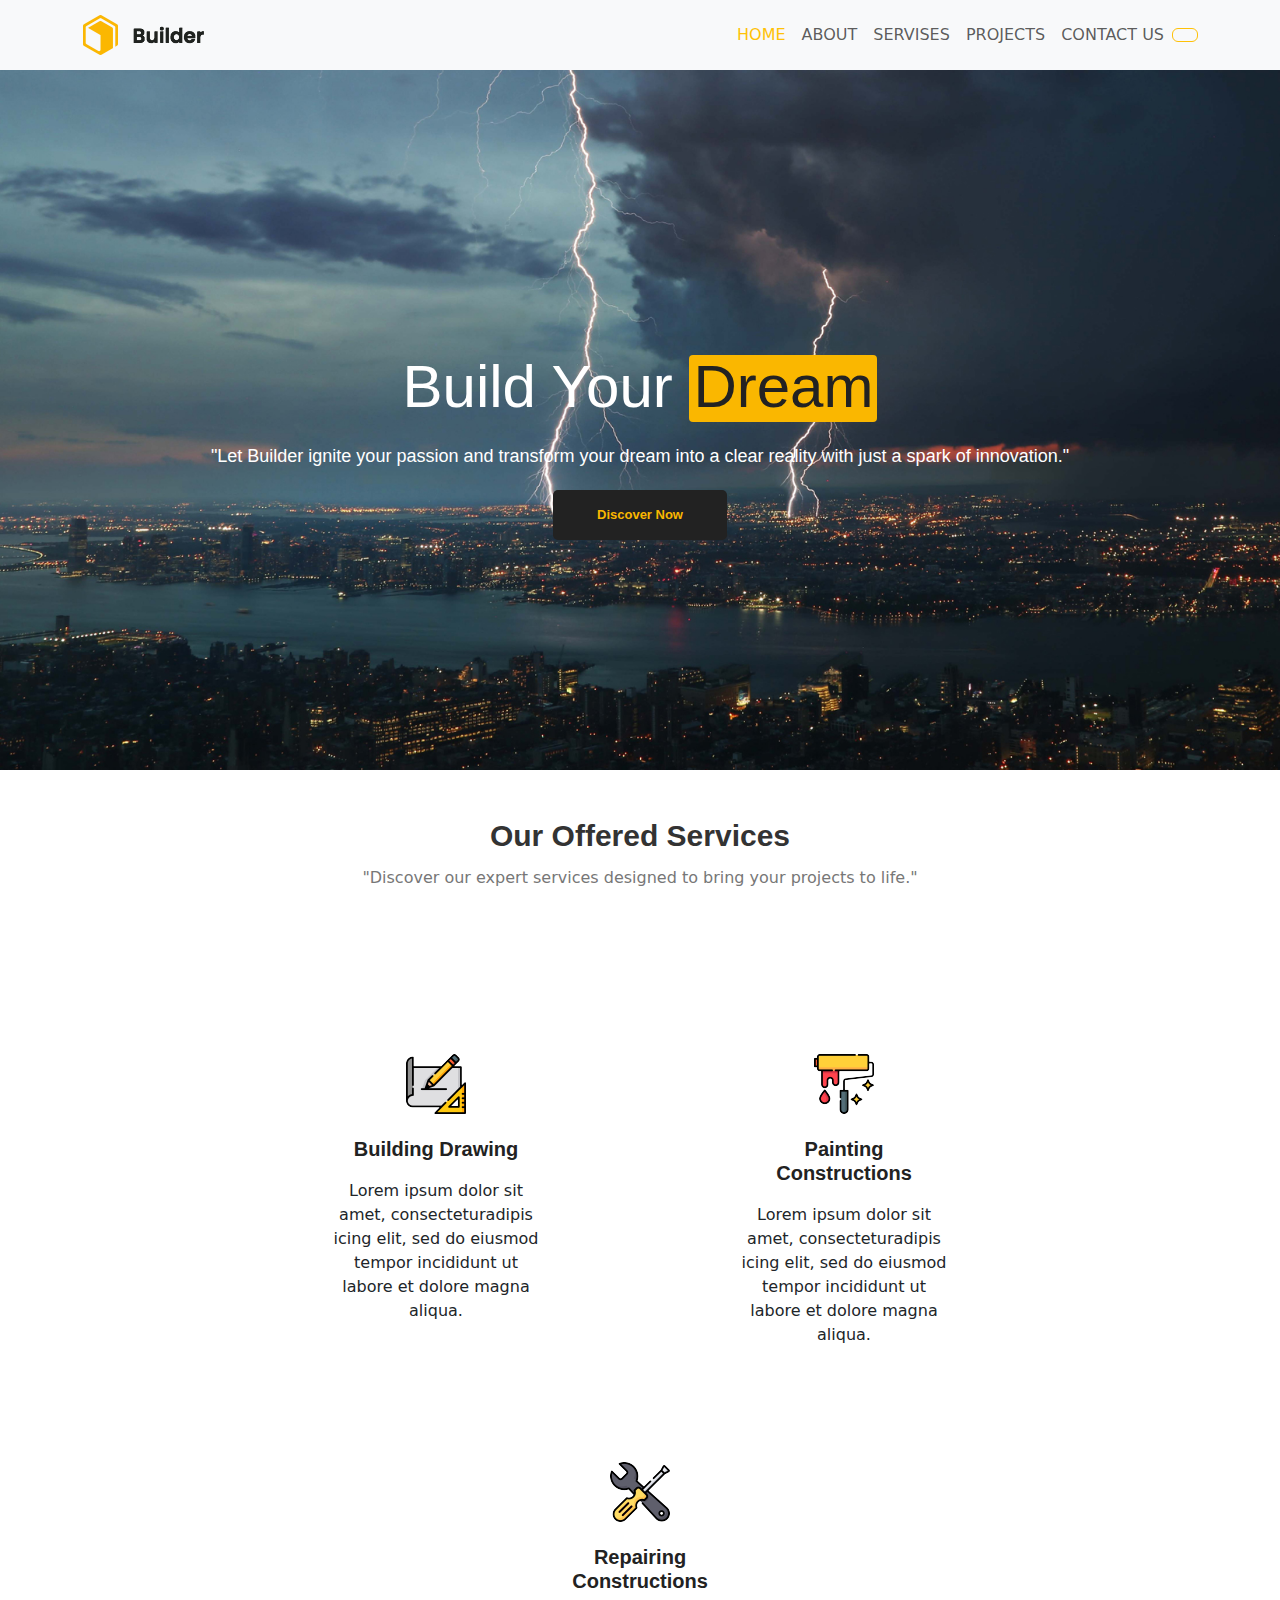
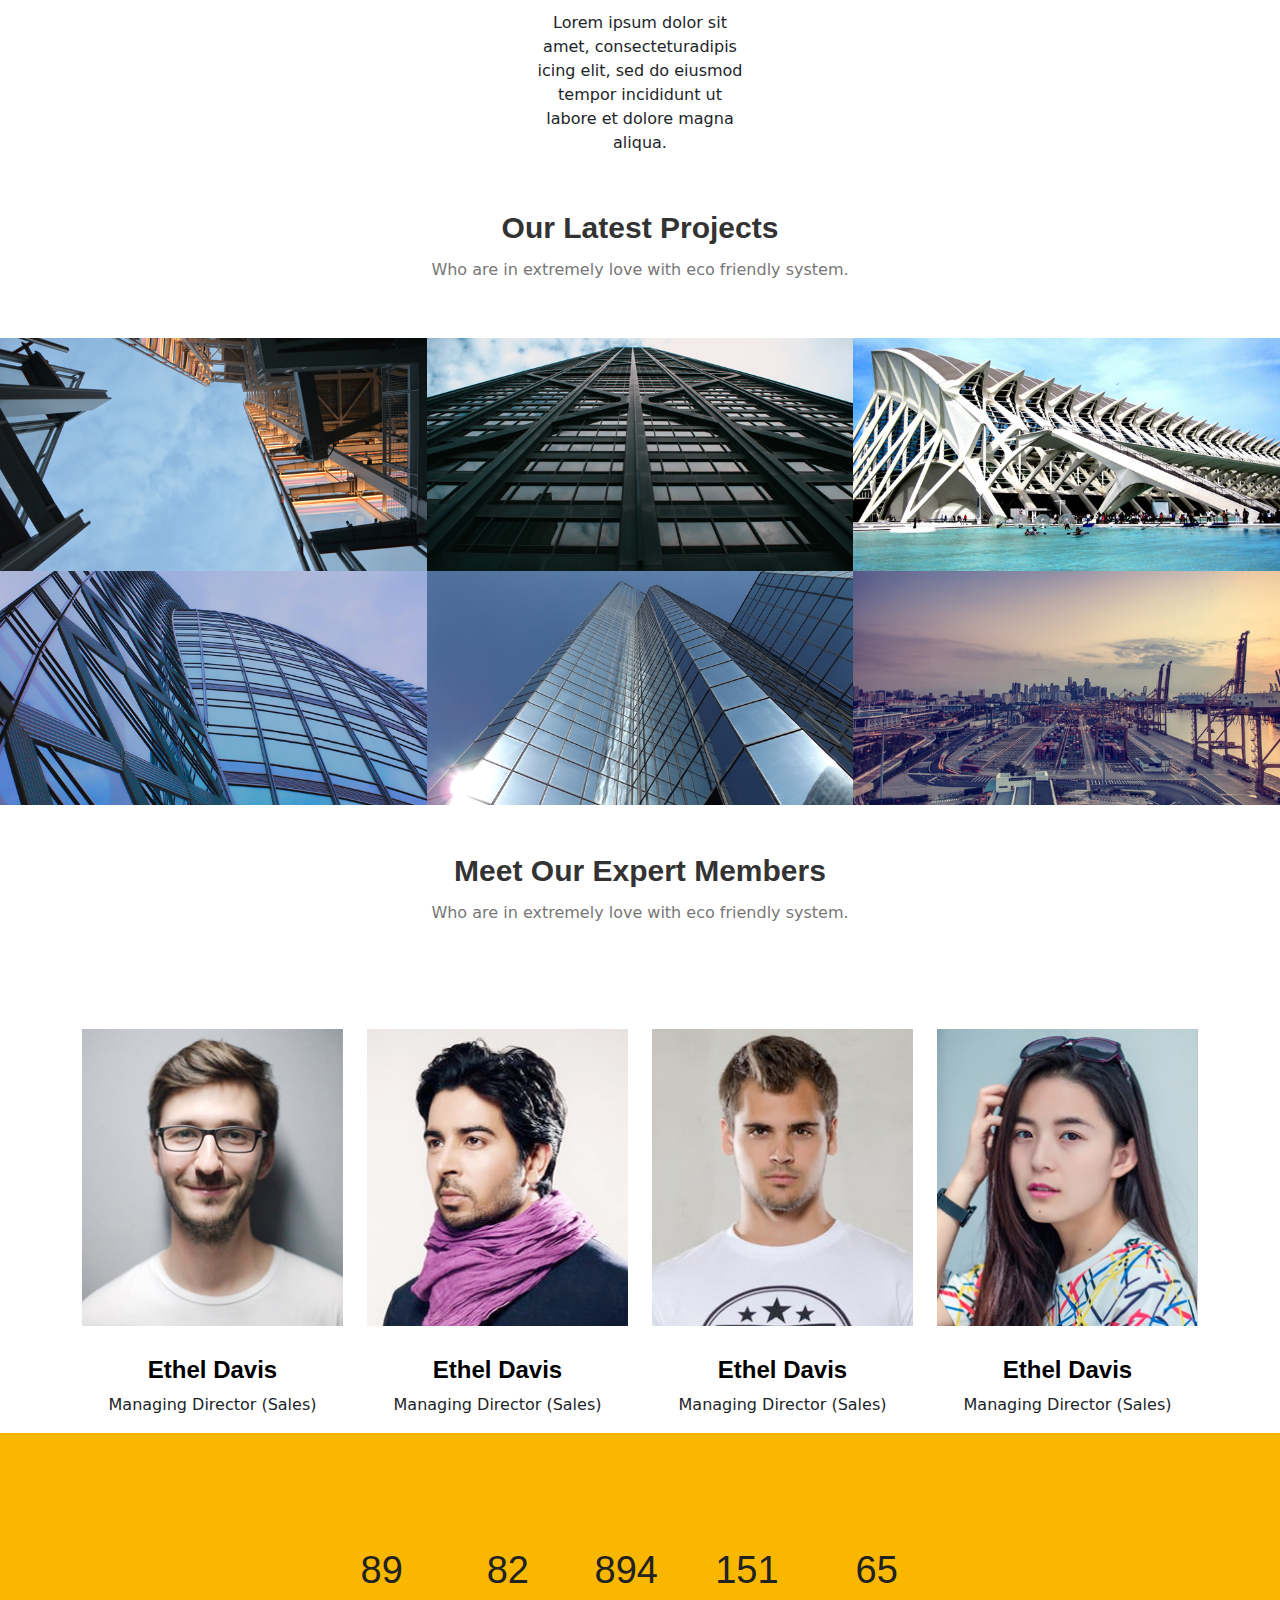
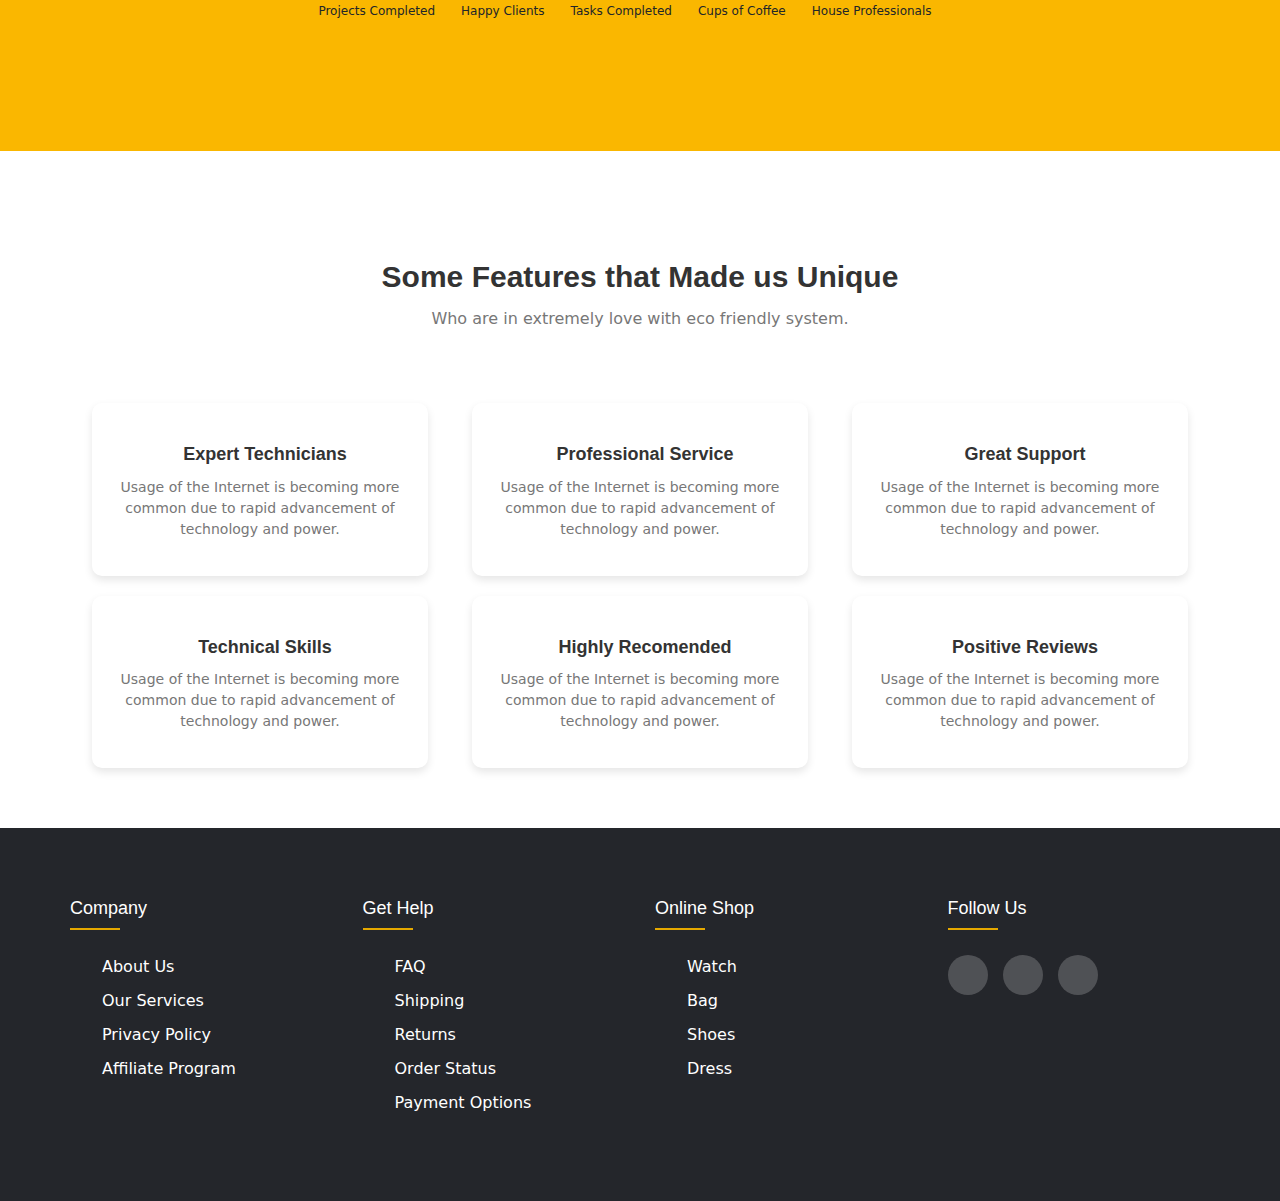
==== index.html @ 75dc981f "Add files via upload" ====
<!doctype html>
<html lang="en">

<head>
    <meta charset="utf-8">
    <meta name="viewport" content="width=device-width, initial-scale=1">
    <title>Bootstrap demo</title>
    <link rel="stylesheet" href="https://cdnjs.cloudflare.com/ajax/libs/font-awesome/6.6.0/css/all.min.css"
        integrity="sha512-Kc323vGBEqzTmouAECnVceyQqyqdsSiqLQISBL29aUW4U/M7pSPA/gEUZQqv1cwx4OnYxTxve5UMg5GT6L4JJg=="
        crossorigin="anonymous" referrerpolicy="no-referrer" />
    <link href="https://cdn.jsdelivr.net/npm/bootstrap@5.3.3/dist/css/bootstrap.min.css" rel="stylesheet"
        integrity="sha384-QWTKZyjpPEjISv5WaRU9OFeRpok6YctnYmDr5pNlyT2bRjXh0JMhjY6hW+ALEwIH" crossorigin="anonymous">
    <link rel="stylesheet" href="./assest/css/main.css">
</head>

<body>
    <nav class="navbar navbar-expand-lg bg-body-tertiary   ">
        <div class="container  ">
            <a class="navbar-brand" href="./index.html"><img src="./assest/img/logo.png.webp" alt="Logo Builder"></a>
            <button class="navbar-toggler" type="button" data-bs-toggle="collapse"
                data-bs-target="#navbarSupportedContent" aria-controls="navbarSupportedContent" aria-expanded="false"
                aria-label="Toggle navigation">
                <span class="navbar-toggler-icon"></span>
            </button>
            <div class="collapse navbar-collapse  " id="navbarSupportedContent">
                <ul class="navbar-nav ms-auto mb-2 mb-lg-0 ">
                    <li class="nav-item">
                        <a class="nav-link  text-warning" aria-current="page" href="./index.html" >HOME</a>
                    </li>
                    <li class="nav-item">
                        <a class="nav-link " href="./about.html" >ABOUT</a>
                    </li>
                    <li class="nav-item ">
                        <a class="nav-link " href="./services.html"  >
                            SERVISES
                        </a>

                    </li>
                    <li class="nav-item">
                        <a class="nav-link " href="./project.html" >PROJECTS</a>
                    </li>
                    <li class="nav-item">
                        <a class="nav-link " href="./contact.html" >CONTACT US</a>
                    </li>
                </ul>
                <form class="d-flex" role="search">
                    <button class="btn btn-outline-warning" type="submit"><i
                            class="fa-solid fa-magnifying-glass"></i></button>
                </form>
            </div>
        </div>
    </nav>
    <main>
        <section class="sec_1 ">
            <div class="container h-100 d-flex flex-column justify-content-center ">
                <div class="banner_content text-center  " style="margin-top: 50px;">
                    <h3>
                        Build Your <span class="dream">Dream</span>
                    </h3>
                    <p>
                        "Let Builder ignite your passion and transform your dream into a clear reality with just a spark
                        of innovation."
                    </p>
                    <a class="black_btn" href="#">Discover Now</a>
                </div>
            </div>

        </section>
        <section class="sec_2 my-5">
            <div class="container h-100 d-flex flex-column justify-content-center gap-5 ">
                <div class="title d-flex flex-column justify-content-center align-items-center ">
                    <h2>Our Offered Services</h2>
                    <p>
                        "Discover our expert services designed to bring your projects to life."
                    </p>
                </div>

                <div class="row services_inner d-flex justify-content-center gap-5  ">
                    <div class=" item col-lg-3 text-center ">
                        <div class="services_item">
                            <img src="./assest/img/service-icon-1.png" alt="">
                            <a href="#">
                                <h4>Building Drawing</h4>
                            </a>
                            <p>Lorem ipsum dolor sit amet, consecteturadipis icing elit, sed do eiusmod tempor
                                incididunt ut labore et dolore magna aliqua.</p>
                        </div>
                    </div>
                    <div class="item col-lg-3 text-center ">
                        <div class="services_item">
                            <img src="./assest/img/service-icon-2.png" alt="">
                            <a href="#">
                                <h4>Painting Constructions</h4>
                            </a>
                            <p>Lorem ipsum dolor sit amet, consecteturadipis icing elit, sed do eiusmod tempor
                                incididunt ut labore et dolore magna aliqua.</p>
                        </div>
                    </div>
                    <div class="item col-lg-3 text-center ">
                        <div class="services_item">
                            <img src="./assest/img/service-icon-3.png" alt="">
                            <a href="#">
                                <h4>Repairing Constructions</h4>
                            </a>
                            <p>Lorem ipsum dolor sit amet, consecteturadipis icing elit, sed do eiusmod tempor
                                incididunt ut labore et dolore magna aliqua.</p>
                        </div>
                    </div>
                </div>
            </div>
        </section>
        <seciton class="sec_3 builder_area">
        	
            <div class="title d-flex flex-column justify-content-center align-items-center ">
                <h2>Our Latest Projects</h2>
                <p>
                    Who are in extremely love with eco friendly system.
                </p>
            </div>
			<div class=" m0 builder_inner d-flex flex-wrap  ">
				<div class="builder_item col-lg-4">
					<img  src="./assest/img/builder-1.jpg" alt="">
					<div class="hover">
						<h4>Alex Complex for Residence</h4>
						<p>LCD screens are uniquely modern in style, and the liquid crystals that make them work have allowed humanity to create  slimmer.</p>
					</div>
				</div>
				<div class="builder_item col-lg-4">
					<img src="./assest/img/builder-2.jpg" alt="">
					<div class="hover">
						<h4>Alex Complex for Residence</h4>
						<p>LCD screens are uniquely modern in style, and the liquid crystals that make them work have allowed humanity to create  slimmer.</p>
					</div>
				</div>
				<div class="builder_item col-lg-4">
					<img src="./assest/img/builder-3.jpg" alt="">
					<div class="hover">
						<h4>Alex Complex for Residence</h4>
						<p>LCD screens are uniquely modern in style, and the liquid crystals that make them work have allowed humanity to create  slimmer.</p>
					</div>
				</div>
				<div class="builder_item col-lg-4">
					<img src="./assest/img/builder-4.jpg" alt="">
					<div class="hover">
						<h4>Alex Complex for Residence</h4>
						<p>LCD screens are uniquely modern in style, and the liquid crystals that make them work have allowed humanity to create  slimmer.</p>
					</div>
				</div>
				<div class="builder_item col-lg-4">
					<img src="./assest/img/builder-5.jpg" alt="">
					<div class="hover">
						<h4>Alex Complex for Residence</h4>
						<p>LCD screens are uniquely modern in style, and the liquid crystals that make them work have allowed humanity to create  slimmer.</p>
					</div>
				</div>
				<div class="builder_item col-lg-4">
					<img src="./assest/img/builder-6.jpg" alt="">
					<div class="hover">
						<h4>Alex Complex for Residence</h4>
						<p>LCD screens are uniquely modern in style, and the liquid crystals that make them work have allowed humanity to create  slimmer.</p>
					</div>
				</div>
			</div>
        </seciton>
        <section class="sec_4">
            <div class="container ">
            <div class="title d-flex flex-column justify-content-center align-items-center pt-5 pb-5 ">
                <h2>Meet Our Expert Members</h2>
                <p>
                    Who are in extremely love with eco friendly system.
                </p>
            </div>
            <div class="row team_inner">
                <div class="col-lg-3 col-sm-6">
                    <div class="team_item">
                        <div class="team_img">
                            <img class="img-fluid" src="./assest/img/team-1.jpg" alt="">
                            <div class="hover d-flex flex-row gap-3">
                                <a href="https://www.facebook.com/ameed.iyad.1"><i class="fa-brands fa-facebook"></i></a>
                                <a href="https://www.instagram.com/ameed_7_/"><i class="fa-brands fa-instagram"></i></a>
                                <a href="https://www.linkedin.com/in/ameed-rajab-74a57b31b/"><i class="fa-brands fa-linkedin"></i></a>
                            </div>
                        </div>
                        
                    </div>
                    <div class="team_name">
                        <h4>Ethel Davis</h4>
                        <p>Managing Director (Sales)</p>
                    </div>
                </div>
                <div class="col-lg-3 col-sm-6">
                    <div class="team_item">
                        <div class="team_img">
                            <img class="img-fluid" src="./assest/img/team-2.jpg" alt="">
                            <div class="hover d-flex flex-row gap-3">
                                <a href="https://www.facebook.com/ameed.iyad.1"><i class="fa-brands fa-facebook"></i></a>
                                <a href="https://www.instagram.com/ameed_7_/"><i class="fa-brands fa-instagram"></i></a>
                                <a href="https://www.linkedin.com/in/ameed-rajab-74a57b31b/"><i class="fa-brands fa-linkedin"></i></a>
                            </div>
                        </div>
                        
                    </div>
                    <div class="team_name">
                        <h4>Ethel Davis</h4>
                        <p>Managing Director (Sales)</p>
                    </div>
                </div>
                <div class="col-lg-3 col-sm-6">
                    <div class="team_item">
                        <div class="team_img">
                            <img class="img-fluid" src="./assest/img/team-3.jpg" alt="">
                            <div class="hover d-flex flex-row gap-3">
                                <a href="https://www.facebook.com/ameed.iyad.1"><i class="fa-brands fa-facebook"></i></a>
                                <a href="https://www.instagram.com/ameed_7_/"><i class="fa-brands fa-instagram"></i></a>
                                <a href="https://www.linkedin.com/in/ameed-rajab-74a57b31b/"><i class="fa-brands fa-linkedin"></i></a>
                            </div>
                        </div>
                       
                    </div>
                    <div class="team_name">
                        <h4>Ethel Davis</h4>
                        <p>Managing Director (Sales)</p>
                    </div>
                </div>
                <div class="col-lg-3 col-sm-6">
                    <div class="team_item ">
                        <div class="team_img">
                            <img class="img-fluid" src="./assest/img/team-4.jpg" alt="">
                            <div class="hover d-flex flex-row gap-3">
                                <a href="https://www.facebook.com/ameed.iyad.1"><i class="fa-brands fa-facebook"></i></a>
                                <a href="https://www.instagram.com/ameed_7_/"><i class="fa-brands fa-instagram"></i></a>
                                <a href="https://www.linkedin.com/in/ameed-rajab-74a57b31b/"><i class="fa-brands fa-linkedin"></i></a>
                            </div>
                        </div>
                        
                    </div>
                    <div class="team_name ">
                        <h4>Ethel Davis</h4>
                        <p>Managing Director (Sales)</p>
                    </div>
                </div>
            </div>
        </div>
        </section>
        <section class=" sec_5 counter_area ">
        	<div class="container d-flex justify-content-center align-items-center pe-3">
        		
        			<div class="counter_item text-center pe-3">
        				<h4 class="counter1">596</h4>
        				<p>Projects Completed</p>
        			</div>
        			<div class="counter_item text-center pe-3">
        				<h4 class="counter2">552</h4>
        				<p> Happy Clients</p>
        			</div>
        			<div class="counter_item text-center pe-3">
        				<h4 class="counter3">5962</h4>
        				<p> Tasks Completed</p>
        			</div>
        			<div class="counter_item text-center pe-3">
        				<h4 class="counter4">1009</h4>
        				<p>Cups of Coffee </p>
        			</div>
        			<div class="counter_item text-center pe-3">
        				<h4 class="counter5">434</h4>
        				<p> House Professionals</p>
        			</div>
        		
        	</div>
        </section>
        <section class="sec_6 feature_area p_120">
        	<div class="container ">
        		<div class="title d-flex flex-column justify-content-center align-items-center pt-5 pb-3">
        			<h2>Some Features that Made us Unique</h2>
        			<p>Who are in extremely love with eco friendly system.</p>
        		</div>
        		<div class="row feature_inner">
        			<div class="col-lg-4 col-md-6">
        				<div class="feature_item">
        					<h4 ><i class="fa-solid fa-user" ></i>Expert Technicians</h4>
        					<p>Usage of the Internet is becoming more common due to rapid advancement of technology and power.</p>
        				</div>
        			</div>
        			<div class="col-lg-4 col-md-6">
        				<div class="feature_item">
        					<h4><i class="fa-solid fa-certificate"></i>Professional Service</h4>
        					<p>Usage of the Internet is becoming more common due to rapid advancement of technology and power.</p>
        				</div>
        			</div>
        			<div class="col-lg-4 col-md-6">
        				<div class="feature_item">
        					<h4><i class="fa-solid fa-phone"></i>Great Support</h4>
        					<p>Usage of the Internet is becoming more common due to rapid advancement of technology and power.</p>
        				</div>
        			</div>
        			<div class="col-lg-4 col-md-6">
        				<div class="feature_item">
        					<h4><i class="fa-brands fa-space-awesome"></i>Technical Skills</h4>
        					<p>Usage of the Internet is becoming more common due to rapid advancement of technology and power.</p>
        				</div>
        			</div>
        			<div class="col-lg-4 col-md-6">
        				<div class="feature_item">
        					<h4><i class="fa-solid fa-gem"></i>Highly Recomended</h4>
        					<p>Usage of the Internet is becoming more common due to rapid advancement of technology and power.</p>
        				</div>
        			</div>
        			<div class="col-lg-4 col-md-6">
        				<div class="feature_item">
        					<h4><i class="fa-solid fa-message"></i>Positive Reviews</h4>
        					<p>Usage of the Internet is becoming more common due to rapid advancement of technology and power.</p>
        				</div>
        			</div>
        		</div>
        	</div>
        </section>
    </main>

    
      <footer class="footer">
         <div class="container">
          <div class="row">
            <div class="footer-col">
              <h4>company</h4>
              <ul>
                <li><a href="#">about us</a></li>
                <li><a href="#">our services</a></li>
                <li><a href="#">privacy policy</a></li>
                <li><a href="#">affiliate program</a></li>
              </ul>
            </div>
            <div class="footer-col">
              <h4>get help</h4>
              <ul>
                <li><a href="#">FAQ</a></li>
                <li><a href="#">shipping</a></li>
                <li><a href="#">returns</a></li>
                <li><a href="#">order status</a></li>
                <li><a href="#">payment options</a></li>
              </ul>
            </div>
            <div class="footer-col">
              <h4>online shop</h4>
              <ul>
                <li><a href="#">watch</a></li>
                <li><a href="#">bag</a></li>
                <li><a href="#">shoes</a></li>
                <li><a href="#">dress</a></li>
              </ul>
            </div>
            <div class="footer-col">
              <h4>follow us</h4>
              <div class="social-links">
                <a href="https://www.facebook.com/ameed.iyad.1"><i class="fa-brands fa-facebook"></i></a>
                <a href="https://www.instagram.com/ameed_7_/"><i class="fa-brands fa-instagram"></i></a>
                <a href="https://www.linkedin.com/in/ameed-rajab-74a57b31b/"><i class="fa-brands fa-linkedin"></i></a>
              </div>
            </div>
          </div>
         </div>
      </footer>
    
   
    <script src="https://cdn.jsdelivr.net/npm/bootstrap@5.3.3/dist/js/bootstrap.bundle.min.js"
        integrity="sha384-YvpcrYf0tY3lHB60NNkmXc5s9fDVZLESaAA55NDzOxhy9GkcIdslK1eN7N6jIeHz"
        crossorigin="anonymous"></script>
    <script src="main.js"></script>
</body>

</html>
---- assest/css/main.css ----
@import url('https://fonts.googleapis.com/css2?family=Poppins:wght@300;400;500;600;700&display=swap');

body{
    overflow-x: hidden;
    
}
.nav-item a:hover {
    color: #fab700; 
    
}
a{
    text-decoration: none;
}
.nav-nav{
    position: sticky;
    top: 0;
}
nav{
    z-index: 10;
}
.sec_1{
    background-image: url(../img/home-banner.jpg);
    background-size: cover;
    height: 700px;
}
.banner_content h3 {
    font-size: 60px;
    font-family: "Oswald", sans-serif;
    font-weight: normal;
    margin-bottom: 20px;
    color: #fff;
}
.banner_content p {
    font-size: 18px;
    font-family: "Oswald", sans-serif;
    font-weight: normal;
    margin-bottom: 20px;
    color: #fff;
}
 .banner_content h3 span {
    background: #fab700;
    border-radius: 4px;
    line-height: 60px;
    color: #222222;
    padding-left: 4px;
    padding-right: 4px;
    padding-bottom: 5px;
    padding-top: 2px;
    display: inline-block;
}
.black_btn {
    padding: 0px 44px;
    line-height: 50px;
    background: #222222;
    color: #fab700;
    display: inline-block;
    border-radius: 5px;
    font-size: 13px;
    font-family: "Roboto", sans-serif;
    font-weight: bold;
    -webkit-transition: all 300ms linear 0s;
    -o-transition: all 300ms linear 0s;
    transition: all 300ms linear 0s;
    
}

.black_btn:hover {
    background: #fab700;
    color: #222222;
}
.sec_2{
  margin-top: 20px;
}
.title h2 {
    font-family: "Oswald", sans-serif;
    font-size: 36px;
    color: #222222;
    margin-bottom: 12px;
}
.services_item {
    text-align: center;
    padding: 60px;
    border-radius: 10px;
    margin-bottom: 30px;
    
}
.services_item img {
    margin-bottom: 23px;
}
.h1, .h2, .h3, .h4, .h5, .h6, h1, h2, h3, h4, h5, h6 {
    margin-top: 0;
    margin-bottom: .5rem;
    font-weight: 900;
    line-height: 1.2;
    color: #000;
    font-family: sans-serif;
}
.item {
    width: 360px;
    height: 360px;
    transition: box-shadow 0.5s ease-in-out; 
    box-shadow: 0 0 0 rgba(0, 0, 0, 0); 
     
      
  }
  
.item:hover {
    box-shadow: 0 5px 15px rgba(0, 0, 0, 0.3); 
  }
.services_item h4 {
    font-size: 20px;
    font-family: "Oswald", sans-serif;
    color: #222222;
    margin-bottom: 18px;
    font-weight:900;
  }
.builder_item {
    position: relative;
    padding: 0;
    margin: 0;
}

.builder_item img {
    width: 100%;
}

.hover {
    display: flex;
    align-items: center;
    justify-content: center;
    flex-direction: column;
    text-align: center;
    top: 0;
    left: 0;
    width: 100%;
    height: 100%;
    position: absolute;
    opacity: 0; 
    visibility: hidden; 
    transition: opacity 0.5s ease-in-out, visibility 0.5s ease-in-out, background-color 0.5s ease-in-out;
    background-color: rgba(250, 183, 0, 0.8);
}

.builder_item:hover .hover {
    opacity: 1; 
    visibility: visible; 
}



.team_name{
    text-align: center;
    margin-top: 30px;
}
.team_item {
    position: relative;
    padding: 0;
    margin: 0;
}

.team_item img {
    width: 100%;
}

.hover {
    display: flex;
    align-items: center;
    justify-content: center;
    flex-direction: column;
    text-align: center;
    top: 0;
    left: 0;
    width: 100%;
    height: 100%;
    position: absolute;
    opacity: 0; 
    visibility: hidden; 
    transition: opacity 0.5s ease-in-out, visibility 0.5s ease-in-out, background-color 0.5s ease-in-out;
    background-color: rgba(250, 183, 0, 0.8);
}
.sec_4 .hover i{
    color:#333;
}
.team_item:hover .hover {
    opacity: 1; 
    visibility: visible; 
}

.sec_5 p{
    font-size: 12px;
    padding-right: 10px;
}
.sec_5 h4{
    font-size: 38px;
    font-family:'Gill Sans', 'Gill Sans MT', Calibri, 'Trebuchet MS', sans-serif;
    font-weight: 500;
    color: #222222;
}
.sec_6 {
    padding: 60px 0;
    background-color: #fff;
}

.title {
    text-align: center;
    margin-bottom: 40px;
}

.title h2 {
    font-size: 30px;
    font-weight: 600;
    color: #333;
}

.title p {
    font-size: 16px;
    color: #777;
}

.feature_inner {
    display: flex;
    flex-wrap: wrap;
    gap: 20px; 
    justify-content: center;
}


.col-md-6 {
    flex: 0 0 calc(33.333% - 20px); 
    max-width: calc(33.333% - 20px);
}


.feature_item {
    background-color: #fff;
    padding: 20px;
    border-radius: 10px;
    box-shadow: 0 4px 8px rgba(0, 0, 0, 0.1);
    text-align: center;
    transition: transform 0.3s ease;
}

.feature_item:hover {
    transform: translateY(-5px);
}

.feature_item h4 {
    font-size: 18px;
    font-weight: 700;
    margin-top: 15px;
    color: #333;
}

.feature_item p {
    font-size: 14px;
    color: #777;
    margin-top: 10px;
}

.feature_item h4 i {
    font-size: 24px;
    color: #333; 
  
}
.sec_6 i{
    color: #9a9a9a;
    font-size: 20px;
    padding-right:10px ;
}
@media (max-width: 992px) {
    .col-lg-4,
    .col-md-6 {
        flex: 0 0 calc(50% - 20px); 
        max-width: calc(50% - 20px);
    }
}

@media (max-width: 768px) {
    .col-lg-4,
    .col-md-6 {
        flex: 0 0 100%; 
        max-width: 100%;
    }
    
}
@media  screen and (max-width: 410px) {
    .col-lg-4,
    .col-md-6 {
        flex: 0 0 calc(50% - 20px); 
        max-width: calc(50% - 20px);
    }
    .sec_5 h4{
        font-size: 26px;
    }
}
.counter_area {
    background: #fab700;
    padding: 115px 0px 115px 0px;
}

footer .container{
  max-width: 1170px;
  margin:auto;
}
footer .row{
  display: flex;
  flex-wrap: wrap;
}
footer ul{
  list-style: none;
}
.footer{
  background-color: #24262b;
    padding: 70px 0;
}
.footer-col{
   width: 25%;
   padding: 0 15px;
}
.footer-col h4{
  font-size: 18px;
  color: #ffffff;
  text-transform: capitalize;
  margin-bottom: 35px;
  font-weight: 500;
  position: relative;
}
.footer-col h4::before{
  content: '';
  position: absolute;
  left:0;
  bottom: -10px;
  background-color:#e5a800;
  height: 2px;
  box-sizing: border-box;
  width: 50px;
}
.footer-col ul li:not(:last-child){
  margin-bottom: 10px;
}
.footer-col ul li a{
  font-size: 16px;
  text-transform: capitalize;
  color: #e5a800;
  text-decoration: none;
  font-weight: 300;
  color:#ffffff;
  display: block;
  transition: all 0.3s ease;
}
.footer-col ul li a:hover{
  color: #e5a800;
  padding-left: 8px;
}
.footer-col .social-links a{
  display: inline-block;
  height: 40px;
  width: 40px;
  background-color: rgba(255,255,255,0.2);
  margin:0 10px 10px 0;
  text-align: center;
  line-height: 40px;
  border-radius: 50%;
  color: #e5a800;
  transition: all 0.5s ease;
}
.footer-col .social-links a:hover{
  color: #ffffff;
  background-color: #e5a800;
}


@media(max-width: 767px){
  .footer-col{
    width: 50%;
    margin-bottom: 30px;
}
}
@media(max-width: 574px){
  .footer-col{
    width: 100%;
}
}
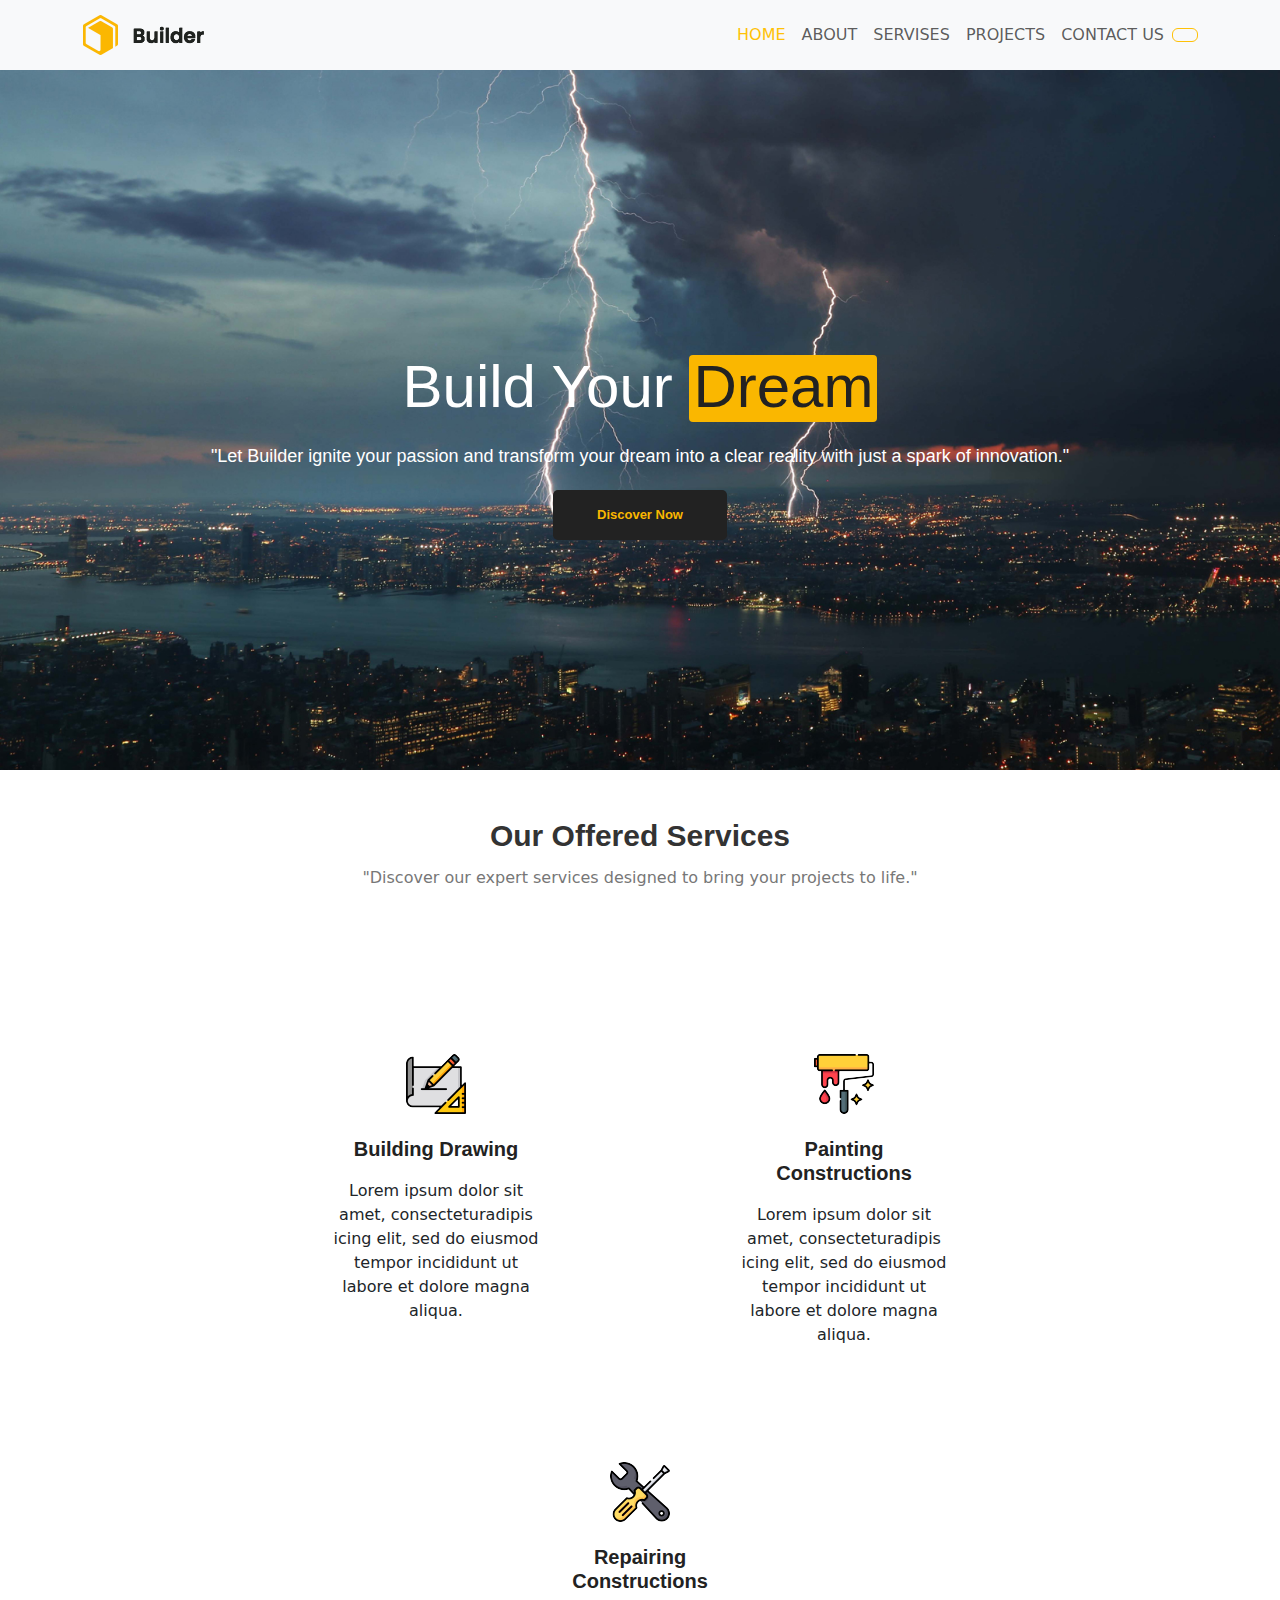
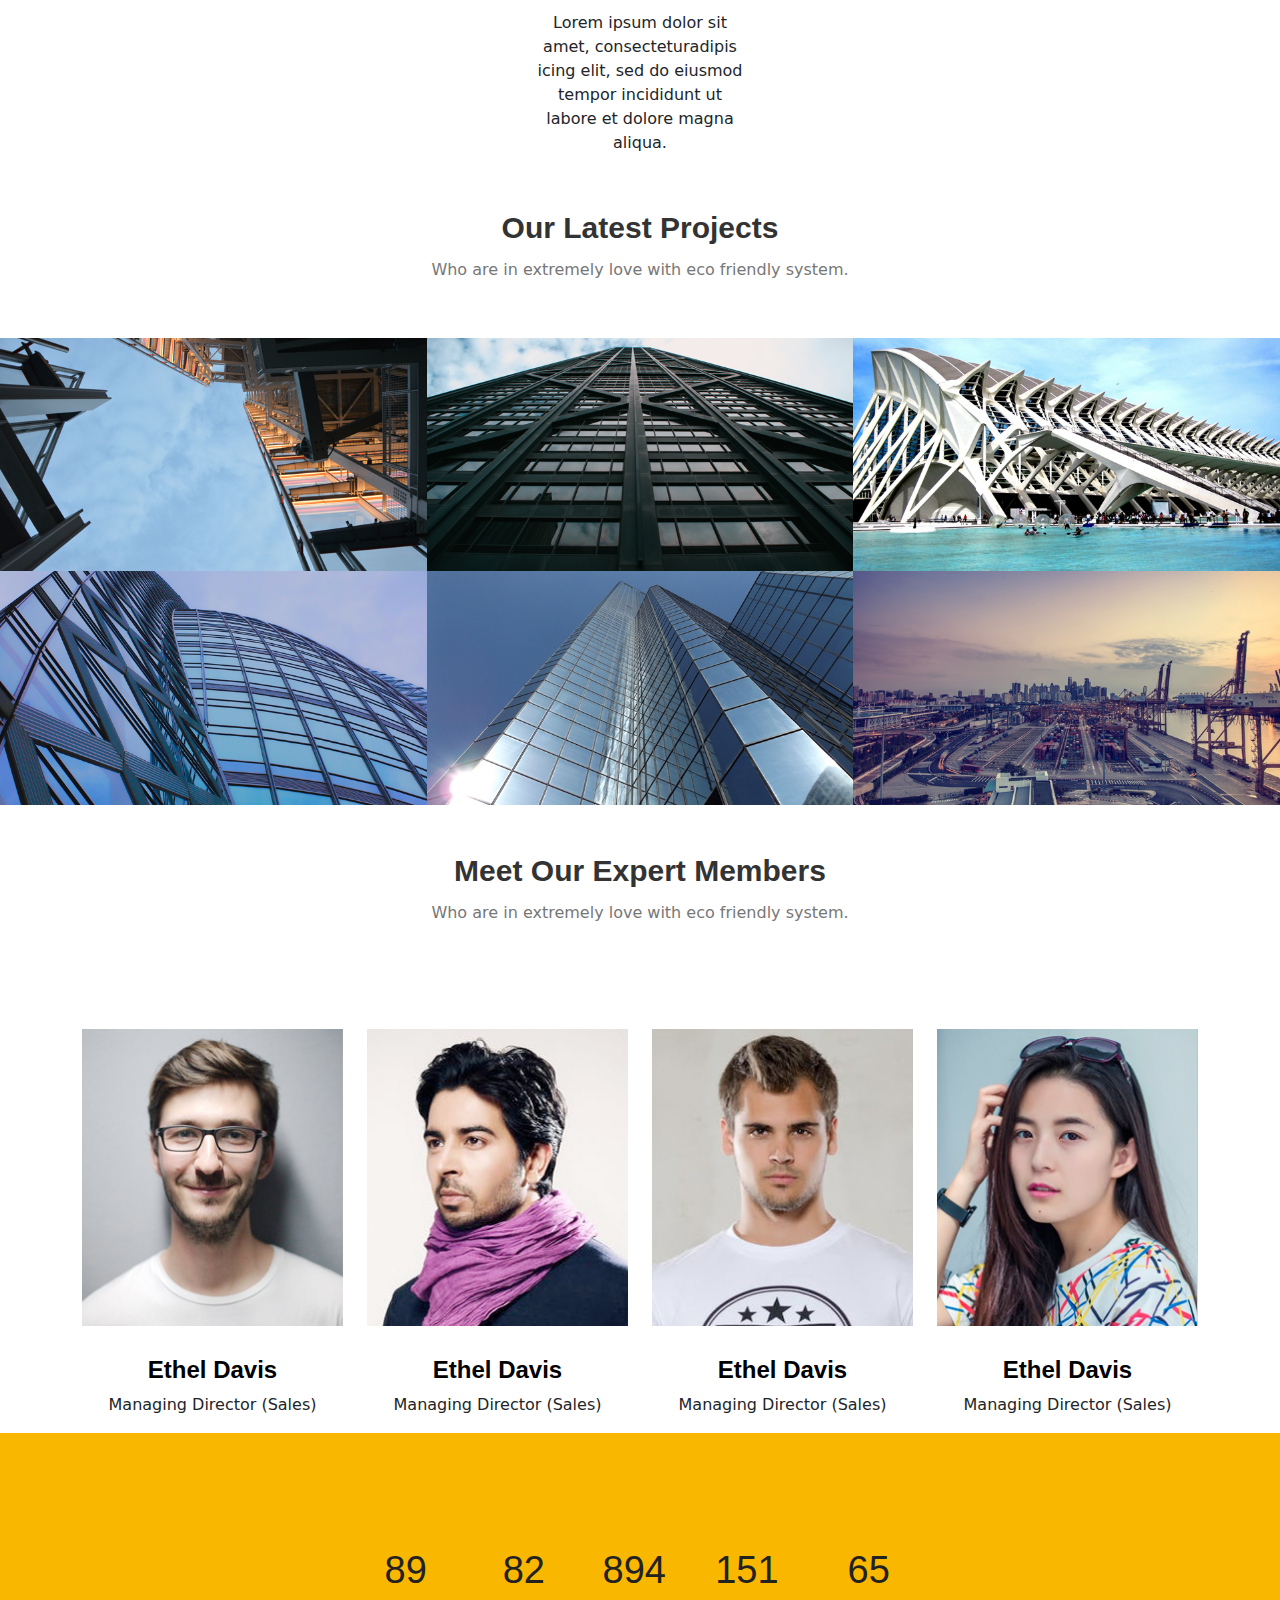
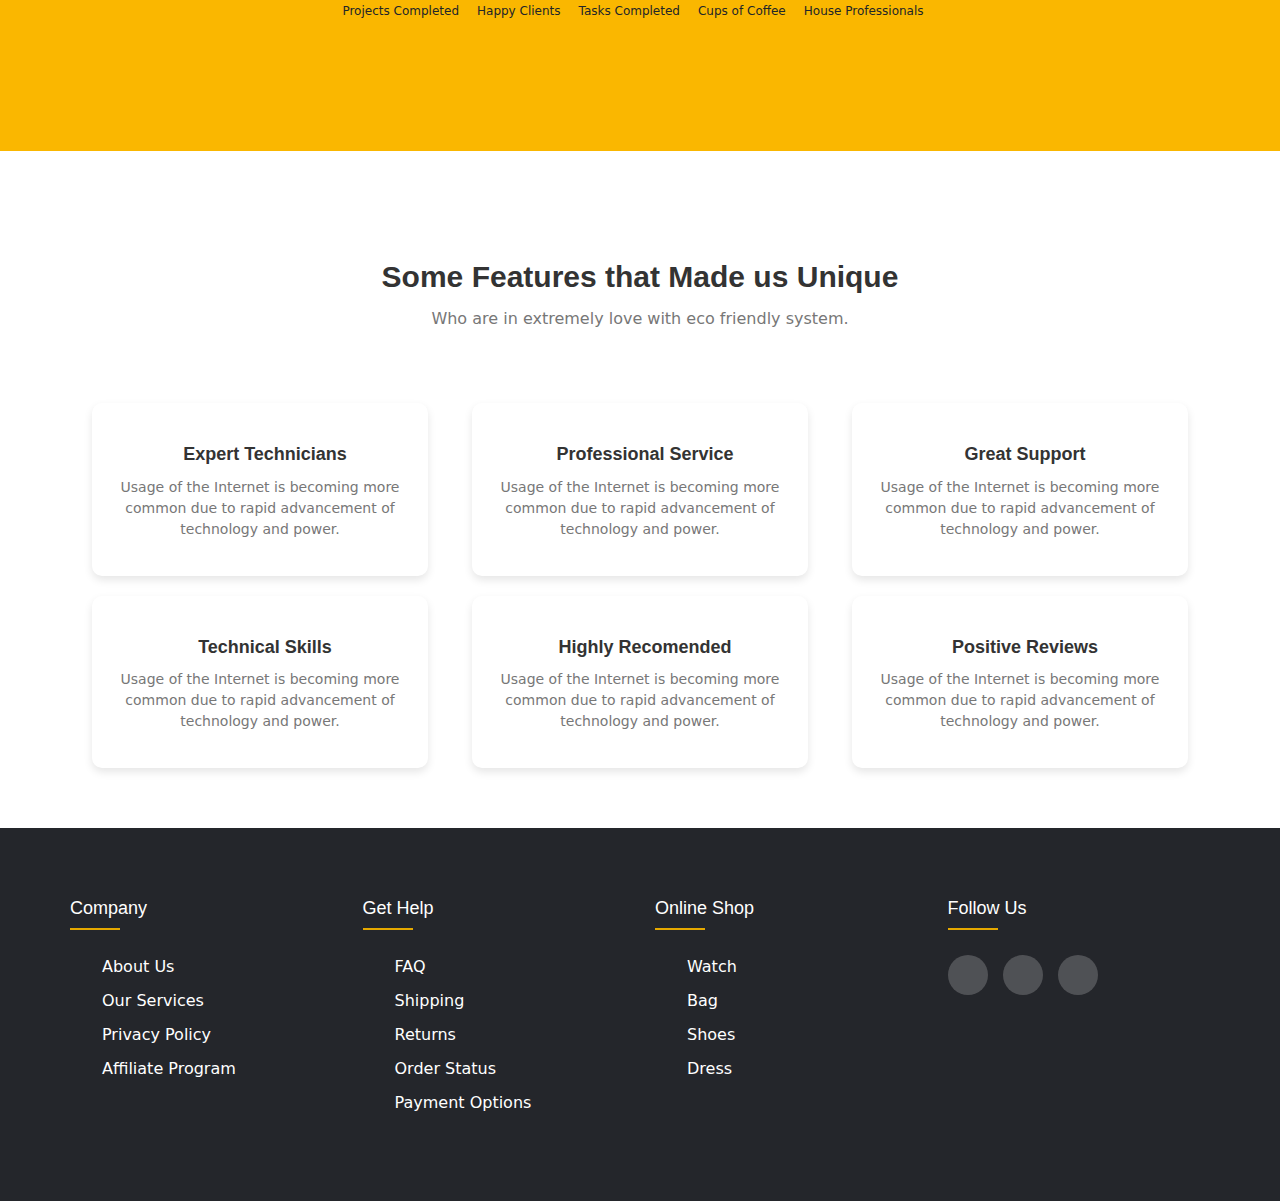
==== commit f7eea0f4: "Add files via upload" ====
--- a/index.html
+++ b/index.html
@@ -243,25 +243,25 @@
         </div>
         </section>
         <section class=" sec_5 counter_area ">
-        	<div class="container d-flex justify-content-center align-items-center pe-3">
+        	<div class="container d-flex justify-content-center align-items-center pe-2">
         		
-        			<div class="counter_item text-center pe-3">
+        			<div class="counter_item text-center pe-2">
         				<h4 class="counter1">596</h4>
         				<p>Projects Completed</p>
         			</div>
-        			<div class="counter_item text-center pe-3">
+        			<div class="counter_item text-center pe-2">
         				<h4 class="counter2">552</h4>
         				<p> Happy Clients</p>
         			</div>
-        			<div class="counter_item text-center pe-3">
+        			<div class="counter_item text-center pe-2">
         				<h4 class="counter3">5962</h4>
         				<p> Tasks Completed</p>
         			</div>
-        			<div class="counter_item text-center pe-3">
+        			<div class="counter_item text-center pe-2">
         				<h4 class="counter4">1009</h4>
         				<p>Cups of Coffee </p>
         			</div>
-        			<div class="counter_item text-center pe-3">
+        			<div class="counter_item text-center pe-2">
         				<h4 class="counter5">434</h4>
         				<p> House Professionals</p>
         			</div>
